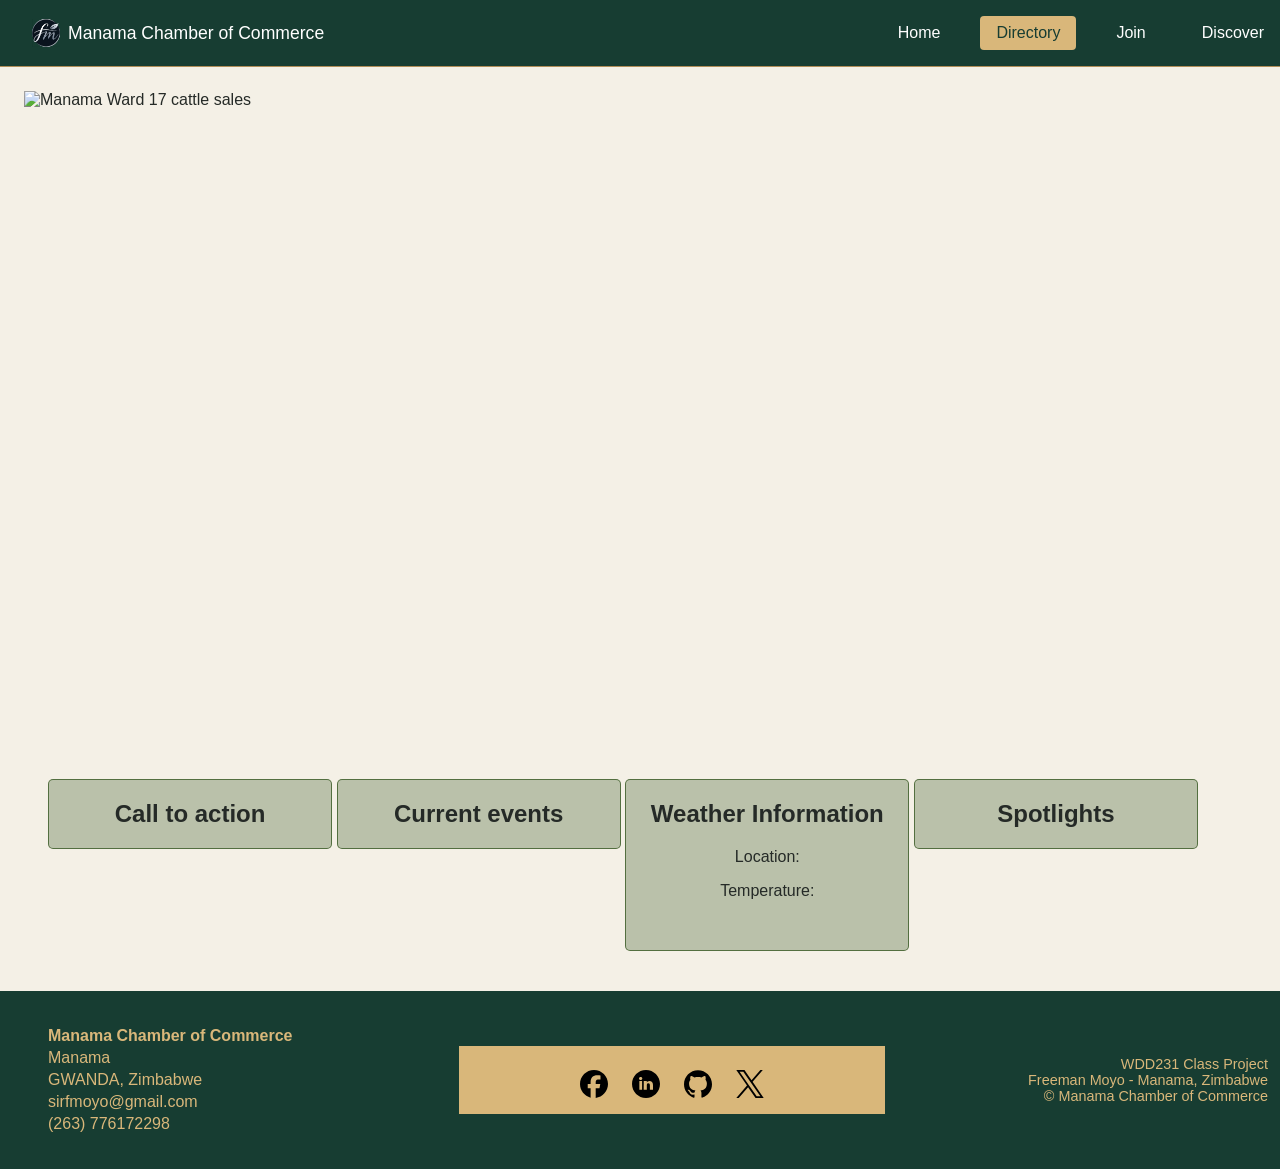
==== chamber/index.html @ 6877b5cf "update for week 03" ====
<!DOCTYPE html>
<html lang="en">

<head>
    <meta charset="UTF-8">
    <meta name="viewport" content="width=device-width, initial-scale=1.0">
    <meta name="description"
        content="Manama Chamber of Commerce business directory displaying member details, contact information, and websites.">
    <meta name="author" content="Freeman Moyo">

    <meta property="og:title" content="Manama Chamber of Commerce - Directory">
    <meta property="og:description"
        content="Explore local businesses, services, and networking opportunities with the Manama Chamber of Commerce.">
    <meta property="og:locale" content="en_US">
    <meta property="og:type" content="website">
    <meta property="og:image" content="https://moyofreeman.github.io/wdd231/images/studentphoto.png">
    <meta property="og:url" content="https://moyofreeman.github.io/wdd231/chamber/directory.html">

    <meta name="twitter:title" content="Manama Chamber of Commerce - Directory">
    <meta name="twitter:description"
        content="Explore local businesses, services, and networking opportunities with the Manama Chamber of Commerce.">
    <meta name="twitter:card" content="summary">

    <title>Manama Chamber of Commerce - Directory</title>
    <link rel="icon" href="favicon.ico">
    <link rel="stylesheet" href="styles/normalise.css">
    <link rel="stylesheet" href="styles/base.css">
    <link rel="stylesheet" href="styles/larger.css">
    <!-- <script src="scripts/directory.js" defer></script> -->
    <!-- <script src="scripts/getdates.js" defer></script> -->
    <script src="scripts/weather.js" defer></script>
</head>

<body>

    <header>
        <div class="logo-container">
            <img src="images/logo.svg" alt="Logo">
            <span>Manama Chamber of Commerce</span>
        </div>
        <button id="menu-btn" class="hamburger" aria-label="Toggle Navigation"></button>
        <nav>
            <ul id="nav-links">
                <li><a href="index.html">Home</a></li>
                <li><a href="directory.html" class="active">Directory</a></li>
                <li><a href="join.html">Join</a></li>
                <li><a href="discover.html">Discover</a></li>
            </ul>
        </nav>
    </header>

    <main>
        <section class="hero">
            <img src="../images/manamacattle2.webp" alt="Manama Ward 17 cattle sales" class="hero-image">
        
            <!-- <div class="hero-content">
                <h1>Welcome to Manama Chamber of Commerce</h1>
                <p>We are here to spark.</p>
                <figure class="hero">
                    <img src="../images/manamacattle.webp" alt="Cattle grazing at Manama">
                </figure>

            </div> -->
        </section>
        <div id="info-section">
            <section class="homeinformation" id="calltoaction">
                <h2>Call to action</h2>
            </section>
            <section class="homeinformation" id="currentevents">
                <h2>Current events</h2>
            </section>

            <section class="homeinformation" id="weather">
                <h2>Weather Information</h2>
                <p>Location: <span id="town"></span></p>
                <p>Temperature: <span id="current-temp"></span></p>
                <figure>
                    <img id="graphic" src="" alt="">
                    <figcaption></figcaption>
                </figure>
            </section>

            <section class="homeinformation" id="spotlights">
                <h2>Spotlights</h2>
            </section>
        </div>
        
    </main>

    <footer>
        <div class="footer-contact">
            <p><strong>Manama Chamber of Commerce</strong></p>
            <p>Manama</p>
            <p>GWANDA, Zimbabwe</p>
            <p>sirfmoyo@gmail.com</p>
            <p>(263) 776172298</p>
        </div>

        <div class="bodyrows" id="socialmedia">
            <ul id="socialmedia-img">
                <li><a href="https://www.facebook.com/your-profile" target="_blank"><img src="../images/facebook.svg"
                            alt="Facebook"></a></li>
                <li><a href="https://www.linkedin.com/in/freemanmoyo/" target="_blank"><img src="../images/linkedin.svg"
                            alt="LinkedIn"></a></li>
                <li><a href="https://github.com/moyofreeman" target="_blank"><img src="../images/github.svg"
                            alt="GitHub"></a></li>
                <li><a href="https://twitter.com/your-profile" target="_blank"><img src="../images/x.svg" alt="X"></a>
                </li>
            </ul>
        </div>

        <div class="footer-meta">
            <p>WDD231 Class Project</p>
            <p>Freeman Moyo - Manama, Zimbabwe</p>
            <p>&copy; <span id="year"></span> Manama Chamber of Commerce</p>
            <p id="lastModified"></p>
        </div>
    </footer>

</body>

</html>
---- chamber/styles/base.css ----
a:focus-visible,
button:focus-visible {
    outline: 3px solid #E6C98F;
    outline-offset: 3px;
}

body {
    display: flex;
    flex-direction: column;
    min-height: 100vh;
    font-family: "IBM Plex Sans", sans-serif;
    margin: 0;
    background-color: #F4F0E6;
    color: #252A27;
}

h1,
h2,
h3 {
    font-family: "IBM Plex Sans", sans-serif;
}

header {
    width: 100%;
    display: grid;
    grid-template-columns: auto 44px;
    align-items: center;
    padding: 0.5rem 1rem;
    border-bottom: solid 1px #B08D57;
    background-color: #173D32;
}

.logo-container {
    display: flex;
    align-items: center;
    gap: 8px;
}

header img {
    width: 28px;
    height: auto;
    display: block;
}

header span {
    font-size: 1.1rem;
    color: #ffffff;
}

nav {
    display: none;
    width: 100%;
    background-color: #173D32;
    grid-column: 1 / -1;
}

nav.open {
    display: block;
}

nav ul {
    list-style: none;
    padding: 0;
    margin: 0;
    display: flex;
    flex-direction: column;
}

nav a {
    color: #ffffff;
    padding: 1rem;
    display: block;
    text-decoration: none;
    text-align: center;
}

nav a:hover,
nav a.active {
    background-color: #D9B77A;
    color: #173D32;
}

.hamburger {
    background: none;
    border: none;
    cursor: pointer;
    font-size: 1.5rem;
    color: #ffffff;
    justify-self: end;
}

.hamburger::before {
    content: "\2630";
}

.hamburger.show::before {
    content: "\00D7";
}

main {
    display: grid;
    grid-template-rows: 1fr auto;
    padding: 1.5rem;
    background-color: #F4F0E6;
    flex: 1;
}

main h1 {
    color: #173D32;
    text-align: center;
}


#info-section {
    margin: 1rem 1.5rem;
    column-gap: 1rem;

}

.view-toggle {
    display: flex;
    justify-content: center;
    gap: 1rem;
    margin-bottom: 1.5rem;
}

.view-toggle button {
    background-color: #173D32;
    color: #D9B77A;
    border: 2px solid #b8860b;
    padding: 0.5rem 1.5rem;
    border-radius: 4px;
    cursor: pointer;
    font-weight: bold;
}

.view-toggle button.active,
.view-toggle button:hover {
    background-color: #70452F;
    color: #F4F0E6;
}

/* Directory Cards Grid View */
.directory-cards {
    display: grid;
    grid-template-columns: 1fr;
    gap: 1.5rem;
}

.directory-cards.list {
    display: flex;
    flex-direction: column;
}

.card {
    background-color: #70452F;
    color: #F4F0E6;
    border: 2px solid #b8860b;
    border-radius: 8px;
    overflow: hidden;
    text-align: center;
}

.card-header {
    background-color: #173D32;
    color: #D9B77A;
    padding: 1rem;
    border-bottom: 2px solid #b8860b;
}

.card-header h2 {
    margin: 0 0 0.25rem 0;
    font-size: 1.25rem;
}

.card-header .tagline {
    margin: 0;
    font-style: italic;
    font-size: 0.9rem;
    color: #F4F0E6;
}

.card-body {
    padding: 1rem;
    display: flex;
    flex-direction: column;
    align-items: center;
    gap: 1rem;
}

.card-body img {
    width: 80px;
    height: 80px;
    object-fit: cover;
    border-radius: 4px;
    background-color: #F4F0E6;
}

/* .card-info p {
    margin: 0.5rem 0;
    padding: 0;
    font-size: 0.95rem;
}

.card-info a {
    color: #D9B77A;
    text-decoration: underline;
} */


.card-info a {
    color: #E6C98F;
    text-decoration: underline;
}

.card-info a:hover,
.card-info a:focus {
    color: #FFFFFF;
}



/* Footer */
footer {
    width: 100%;
    text-align: center;
    background-color: #173D32;
    color: #D9B77A;
    margin-top: auto;
    padding: 0 1.5rem 0 0;
}

.footer-contact {
    background-color: #173D32;
    color: #D9B77A;
    margin-bottom: 1rem;
}

.footer-contact p {
    margin: 0.25rem 0;
    padding: 0;
}

.footer-social {
    display: flex;
    justify-content: center;
    gap: 1.5rem;
    margin: 1rem 0;
}

.footer-social img {
    width: 32px;
    height: 32px;
    display: block;
}

.footer-meta {
    background-color: #173D32;
    color: #D9B77A;
    font-size: 0.9rem;
}

.footer-meta p {
    margin: 0 0.25rem;
    padding: 0 1.5rem 0 0;
}

#socialmedia {
    color: #252A27;
    margin: 0;
    display: flex;
    flex-direction: column;
    align-items: center;
    padding: 1rem;
    background-color: #D9B77A;
}

#socialmedia-img {
    display: flex;
    flex-direction: row;
    justify-content: center;
    align-items: center;
    list-style: none;
    gap: 1.5rem;
    padding: 0;
    margin: 0.5rem 0 0 0;
    cursor: pointer;
}

#socialmedia-img li {
    display: block;
}

#socialmedia-img img {
    width: 28px;
    height: 28px;
    display: block;
}

 main .homeinformation {
    display: inline-block;
    vertical-align: top;
    width: 24%;
    box-sizing: border-box;
    border: solid 0.5px rgba(79, 107, 58, 0.95);
    border-radius: 5px;
    background-color: rgba(79, 107, 58, 0.35);
    align-items: center;
    text-align: center;
}
---- chamber/styles/larger.css ----
@media screen and (min-width: 640px) {
    a:focus-visible,
        button:focus-visible {
            outline: 3px solid #E6C98F;
            outline-offset: 3px;
        }
    
    header {
        
        grid-template-columns: auto 1fr;
        align-items: center;
        padding: 1rem 2rem;
    }

    .hamburger {
        display: none;
    }

    nav {
        display: block;
        grid-column: auto;
        width: auto;
        background-color: transparent;
        justify-self: end;
        padding-right: 2rem;
    }

    nav ul {
        flex-direction: row;
        gap: 1.5rem;
    }

    nav a {
        padding: 0.5rem 1rem;
        border-radius: 4px;
    }

    .directory-cards.grid {
        grid-template-columns: repeat(3, 1fr);
    }

    footer {
        display: grid;
        grid-template-columns: 1fr 1fr 1fr;
        align-items: center;
        text-align: left;
        padding: 2rem;
    }

    .footer-contact {
        margin-bottom: 0;
        text-align: left;
        padding-left: 1rem;
    }

    .footer-social {
        justify-content: center;
        margin: 0;
    }

    .footer-meta {
        text-align: right;
        padding-right: 1rem;
    }

        .hero {
            margin: 0;
            height: clamp(18rem, 55vw, 42rem);
            overflow: hidden;
        }
    
        .hero img {
            display: block;
            width: 100%;
            height: 100%;
            aspect-ratio: 16 / 9;
            object-fit: cover;
            object-fit: cover;
            object-position: center;
        }



    
}
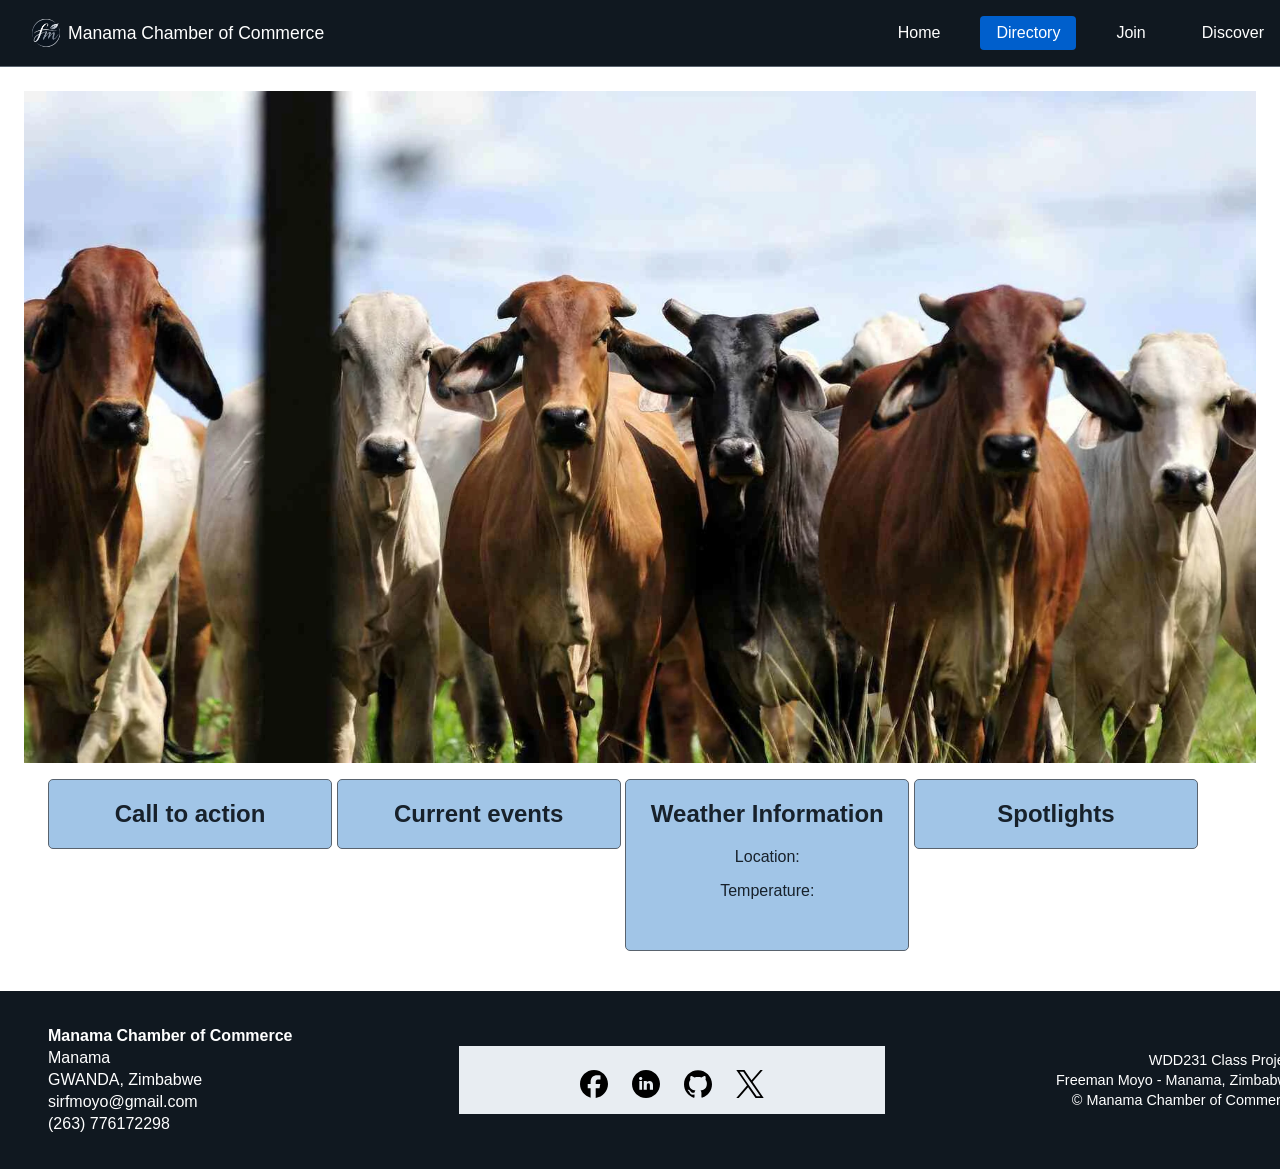
==== commit f3f1652f: "week 04 join page" ====
--- a/chamber/index.html
+++ b/chamber/index.html
@@ -51,7 +51,7 @@
 
     <main>
         <section class="hero">
-            <img src="../images/manamacattle2.webp" alt="Manama Ward 17 cattle sales" class="hero-image">
+            <img src="images/manamacattle2.webp" alt="Manama Ward 17 cattle sales" class="hero-image">
         
             <!-- <div class="hero-content">
                 <h1>Welcome to Manama Chamber of Commerce</h1>
@@ -98,13 +98,13 @@
 
         <div class="bodyrows" id="socialmedia">
             <ul id="socialmedia-img">
-                <li><a href="https://www.facebook.com/your-profile" target="_blank"><img src="../images/facebook.svg"
+                <li><a href="https://www.facebook.com/your-profile" target="_blank"><img src="images/facebook.svg"
                             alt="Facebook"></a></li>
-                <li><a href="https://www.linkedin.com/in/freemanmoyo/" target="_blank"><img src="../images/linkedin.svg"
+                <li><a href="https://www.linkedin.com/in/freemanmoyo/" target="_blank"><img src="images/linkedin.svg"
                             alt="LinkedIn"></a></li>
-                <li><a href="https://github.com/moyofreeman" target="_blank"><img src="../images/github.svg"
+                <li><a href="https://github.com/moyofreeman" target="_blank"><img src="images/github.svg"
                             alt="GitHub"></a></li>
-                <li><a href="https://twitter.com/your-profile" target="_blank"><img src="../images/x.svg" alt="X"></a>
+                <li><a href="https://twitter.com/your-profile" target="_blank"><img src="images/x.svg" alt="X"></a>
                 </li>
             </ul>
         </div>
--- a/chamber/styles/base.css
+++ b/chamber/styles/base.css
@@ -1,6 +1,6 @@
 a:focus-visible,
 button:focus-visible {
-    outline: 3px solid #E6C98F;
+    outline: 3px solid #FFD700;
     outline-offset: 3px;
 }
 
@@ -10,8 +10,8 @@
     min-height: 100vh;
     font-family: "IBM Plex Sans", sans-serif;
     margin: 0;
-    background-color: #F4F0E6;
-    color: #252A27;
+    background-color: #FFFFFF;
+    color: #17212B;
 }
 
 h1,
@@ -26,8 +26,8 @@
     grid-template-columns: auto 44px;
     align-items: center;
     padding: 0.5rem 1rem;
-    border-bottom: solid 1px #B08D57;
-    background-color: #173D32;
+    border-bottom: solid 1px #59636E;
+    background-color: #101820;
 }
 
 .logo-container {
@@ -44,13 +44,13 @@
 
 header span {
     font-size: 1.1rem;
-    color: #ffffff;
+    color: #FFFFFF;
 }
 
 nav {
     display: none;
     width: 100%;
-    background-color: #173D32;
+    background-color: #101820;
     grid-column: 1 / -1;
 }
 
@@ -67,7 +67,7 @@
 }
 
 nav a {
-    color: #ffffff;
+    color: #FFFFFF;
     padding: 1rem;
     display: block;
     text-decoration: none;
@@ -76,8 +76,8 @@
 
 nav a:hover,
 nav a.active {
-    background-color: #D9B77A;
-    color: #173D32;
+    background-color: #005FCC;
+    color: #FFFFFF;
 }
 
 .hamburger {
@@ -85,7 +85,7 @@
     border: none;
     cursor: pointer;
     font-size: 1.5rem;
-    color: #ffffff;
+    color: #FFFFFF;
     justify-self: end;
 }
 
@@ -101,20 +101,18 @@
     display: grid;
     grid-template-rows: 1fr auto;
     padding: 1.5rem;
-    background-color: #F4F0E6;
+    background-color: #FFFFFF;
     flex: 1;
 }
 
 main h1 {
-    color: #173D32;
-    text-align: center;
-}
-
+    color: #101820;
+    text-align: center;
+}
 
 #info-section {
     margin: 1rem 1.5rem;
     column-gap: 1rem;
-
 }
 
 .view-toggle {
@@ -125,9 +123,9 @@
 }
 
 .view-toggle button {
-    background-color: #173D32;
-    color: #D9B77A;
-    border: 2px solid #b8860b;
+    background-color: #005FCC;
+    color: #FFFFFF;
+    border: 2px solid #005FCC;
     padding: 0.5rem 1.5rem;
     border-radius: 4px;
     cursor: pointer;
@@ -136,8 +134,8 @@
 
 .view-toggle button.active,
 .view-toggle button:hover {
-    background-color: #70452F;
-    color: #F4F0E6;
+    background-color: #101820;
+    color: #FFFFFF;
 }
 
 /* Directory Cards Grid View */
@@ -153,19 +151,19 @@
 }
 
 .card {
-    background-color: #70452F;
-    color: #F4F0E6;
-    border: 2px solid #b8860b;
+    background-color: #E8EDF2;
+    color: #17212B;
+    border: 2px solid #59636E;
     border-radius: 8px;
     overflow: hidden;
     text-align: center;
 }
 
 .card-header {
-    background-color: #173D32;
-    color: #D9B77A;
-    padding: 1rem;
-    border-bottom: 2px solid #b8860b;
+    background-color: #101820;
+    color: #FFFFFF;
+    padding: 1rem;
+    border-bottom: 2px solid #59636E;
 }
 
 .card-header h2 {
@@ -177,7 +175,7 @@
     margin: 0;
     font-style: italic;
     font-size: 0.9rem;
-    color: #F4F0E6;
+    color: #FFFFFF;
 }
 
 .card-body {
@@ -193,46 +191,32 @@
     height: 80px;
     object-fit: cover;
     border-radius: 4px;
-    background-color: #F4F0E6;
-}
-
-/* .card-info p {
-    margin: 0.5rem 0;
-    padding: 0;
-    font-size: 0.95rem;
+    background-color: #FFFFFF;
 }
 
 .card-info a {
-    color: #D9B77A;
-    text-decoration: underline;
-} */
-
-
-.card-info a {
-    color: #E6C98F;
+    color: #005FCC;
     text-decoration: underline;
 }
 
 .card-info a:hover,
 .card-info a:focus {
-    color: #FFFFFF;
-}
-
-
+    color: #101820;
+}
 
 /* Footer */
 footer {
     width: 100%;
     text-align: center;
-    background-color: #173D32;
-    color: #D9B77A;
+    background-color: #101820;
+    color: #FFFFFF;
     margin-top: auto;
-    padding: 0 1.5rem 0 0;
+    padding: 1rem 1.5rem;
 }
 
 .footer-contact {
-    background-color: #173D32;
-    color: #D9B77A;
+    background-color: #101820;
+    color: #FFFFFF;
     margin-bottom: 1rem;
 }
 
@@ -255,24 +239,24 @@
 }
 
 .footer-meta {
-    background-color: #173D32;
-    color: #D9B77A;
+    background-color: #101820;
+    color: #FFFFFF;
     font-size: 0.9rem;
 }
 
 .footer-meta p {
-    margin: 0 0.25rem;
-    padding: 0 1.5rem 0 0;
+    margin: 0.25rem 0;
+    padding: 0;
 }
 
 #socialmedia {
-    color: #252A27;
+    color: #17212B;
     margin: 0;
     display: flex;
     flex-direction: column;
     align-items: center;
     padding: 1rem;
-    background-color: #D9B77A;
+    background-color: #E8EDF2;
 }
 
 #socialmedia-img {
@@ -297,15 +281,138 @@
     display: block;
 }
 
- main .homeinformation {
+main .homeinformation {
     display: inline-block;
     vertical-align: top;
     width: 24%;
     box-sizing: border-box;
-    border: solid 0.5px rgba(79, 107, 58, 0.95);
+    border: solid 1px #59636E;
     border-radius: 5px;
-    background-color: rgba(79, 107, 58, 0.35);
-    align-items: center;
-    text-align: center;
-}
-
+    background-color: #a1c5e7;
+    color: #17212B;
+    text-align: center;
+}
+
+form {
+    margin: 1rem 2%;
+    padding: 1rem;
+    border: 1px solid #101820;
+    border-radius: 5px;
+}
+
+form label {
+    display: block;
+    padding-top: 0.2rem;
+    color: #101820;
+    font-size: 0.8rem;
+}
+
+form h3 {
+    font-size: 0.9rem;
+    color: #17212B;
+    margin: 1.5rem 0 0.2rem 0;
+    border-bottom: 1px solid #E8EDF2;
+}
+
+form input[type="text"],
+form input[type="tel"],
+form input[type="date"],
+form input[type="email"],
+form textarea,
+form select {
+    display: block;
+    margin: 0.1rem 0 1rem 0;
+    padding: 0.3rem;
+    border: 1px solid #59636E;
+    border-radius: 4px;
+    border-left-width: 4px;
+    border-left-color: #005FCC;
+    font-size: 1rem;
+    color: #17212B;
+    width: 250px;
+    max-width: 100%;
+    box-sizing: border-box;
+}
+
+input:required {
+    border-left-color: #B91C1C;
+}
+
+input:focus {
+    border-left-color: #101820;
+    outline: none;
+}
+
+input:required:valid {
+    border-left-color: #15803D;
+}
+
+button[type="submit"],
+input[type="submit"] {
+    display: block;
+    border: none;
+    text-align: center;
+    background-color: #005FCC;
+    color: #FFFFFF;
+    border-radius: 0.5rem;
+    padding: 0.75rem 1.5rem;
+    margin: 1rem 0;
+    font-size: 1rem;
+    font-weight: bold;
+    cursor: pointer;
+    appearance: none;
+    -webkit-appearance: none;
+}
+
+button[type="submit"]:hover,
+input[type="submit"]:hover {
+    background-color: #101820;
+}
+
+dialog {
+    width: min(90%, 400px);
+    background-color: #FFFFFF;
+    color: #17212B;
+    border: 1px solid #59636E;
+    border-radius: 6px;
+    box-shadow: 0 0 10px rgb(0 0 0 / 50%);
+    padding: 1.25rem;
+}
+
+dialog::backdrop {
+    background-color: rgb(0 0 0 / 50%);
+}
+
+.dialogButtons {
+    border: none;
+    text-align: center;
+    background-color: #3D405B;
+    color: #FFFFFF;
+    border-radius: 1rem;
+    padding: 0.75rem 1.5rem;
+    margin: 2rem 0;
+    font-size: 1.2rem;
+    -webkit-appearance: none;
+    appearance: none;
+}
+
+#results {
+    display: block;
+    background-color: #E8EDF2;
+    border: 1px solid #005FCC;
+    border-radius: 6px;
+    margin: 0 2rem;
+    padding: 1rem;
+}
+
+@keyframes membershipEntrance {
+    from {
+        opacity: 0;
+        transform: translateY(25px);
+    }
+
+    to {
+        opacity: 1;
+        transform: translateY(0);
+    }
+}
--- a/chamber/styles/larger.css
+++ b/chamber/styles/larger.css
@@ -1,12 +1,12 @@
+
 @media screen and (min-width: 640px) {
     a:focus-visible,
-        button:focus-visible {
-            outline: 3px solid #E6C98F;
-            outline-offset: 3px;
-        }
-    
+    button:focus-visible {
+        outline: 3px solid #FFD700;
+        outline-offset: 3px;
+    }
+
     header {
-        
         grid-template-columns: auto 1fr;
         align-items: center;
         padding: 1rem 2rem;
@@ -63,23 +63,18 @@
         padding-right: 1rem;
     }
 
-        .hero {
-            margin: 0;
-            height: clamp(18rem, 55vw, 42rem);
-            overflow: hidden;
-        }
-    
-        .hero img {
-            display: block;
-            width: 100%;
-            height: 100%;
-            aspect-ratio: 16 / 9;
-            object-fit: cover;
-            object-fit: cover;
-            object-position: center;
-        }
+    .hero {
+        margin: 0;
+        height: clamp(18rem, 55vw, 42rem);
+        overflow: hidden;
+    }
 
-
-
-    
-}+    .hero img {
+        display: block;
+        width: 100%;
+        height: 100%;
+        aspect-ratio: 16 / 9;
+        object-fit: cover;
+        object-position: center;
+    }
+}
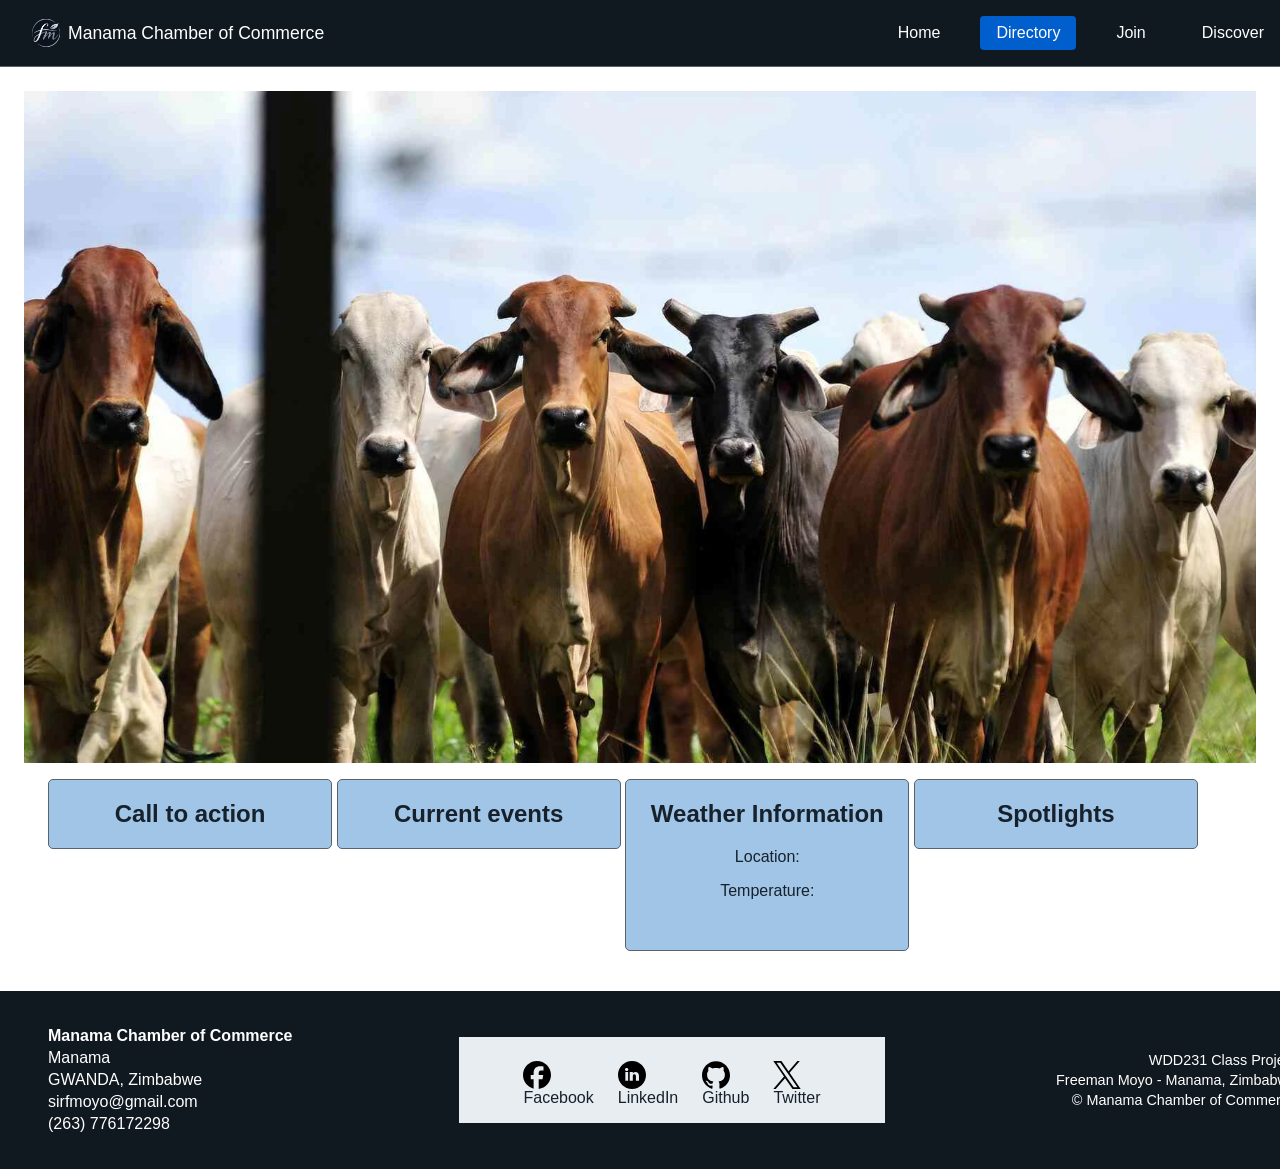
==== commit 24ef5d8b: "assignment 1 corrections" ====
--- a/chamber/index.html
+++ b/chamber/index.html
@@ -99,13 +99,11 @@
         <div class="bodyrows" id="socialmedia">
             <ul id="socialmedia-img">
                 <li><a href="https://www.facebook.com/your-profile" target="_blank"><img src="images/facebook.svg"
-                            alt="Facebook"></a></li>
+                            alt="Facebook"></a>Facebook</li>
                 <li><a href="https://www.linkedin.com/in/freemanmoyo/" target="_blank"><img src="images/linkedin.svg"
-                            alt="LinkedIn"></a></li>
-                <li><a href="https://github.com/moyofreeman" target="_blank"><img src="images/github.svg"
-                            alt="GitHub"></a></li>
-                <li><a href="https://twitter.com/your-profile" target="_blank"><img src="images/x.svg" alt="X"></a>
-                </li>
+                            alt="LinkedIn"></a>LinkedIn</li>
+                <li><a href="https://github.com/moyofreeman" target="_blank"><img src="images/github.svg" alt="GitHub"></a>Github</li>
+                <li><a href="https://twitter.com/your-profile" target="_blank"><img src="images/twitter.svg" alt="X"></a>Twitter</li>
             </ul>
         </div>
 
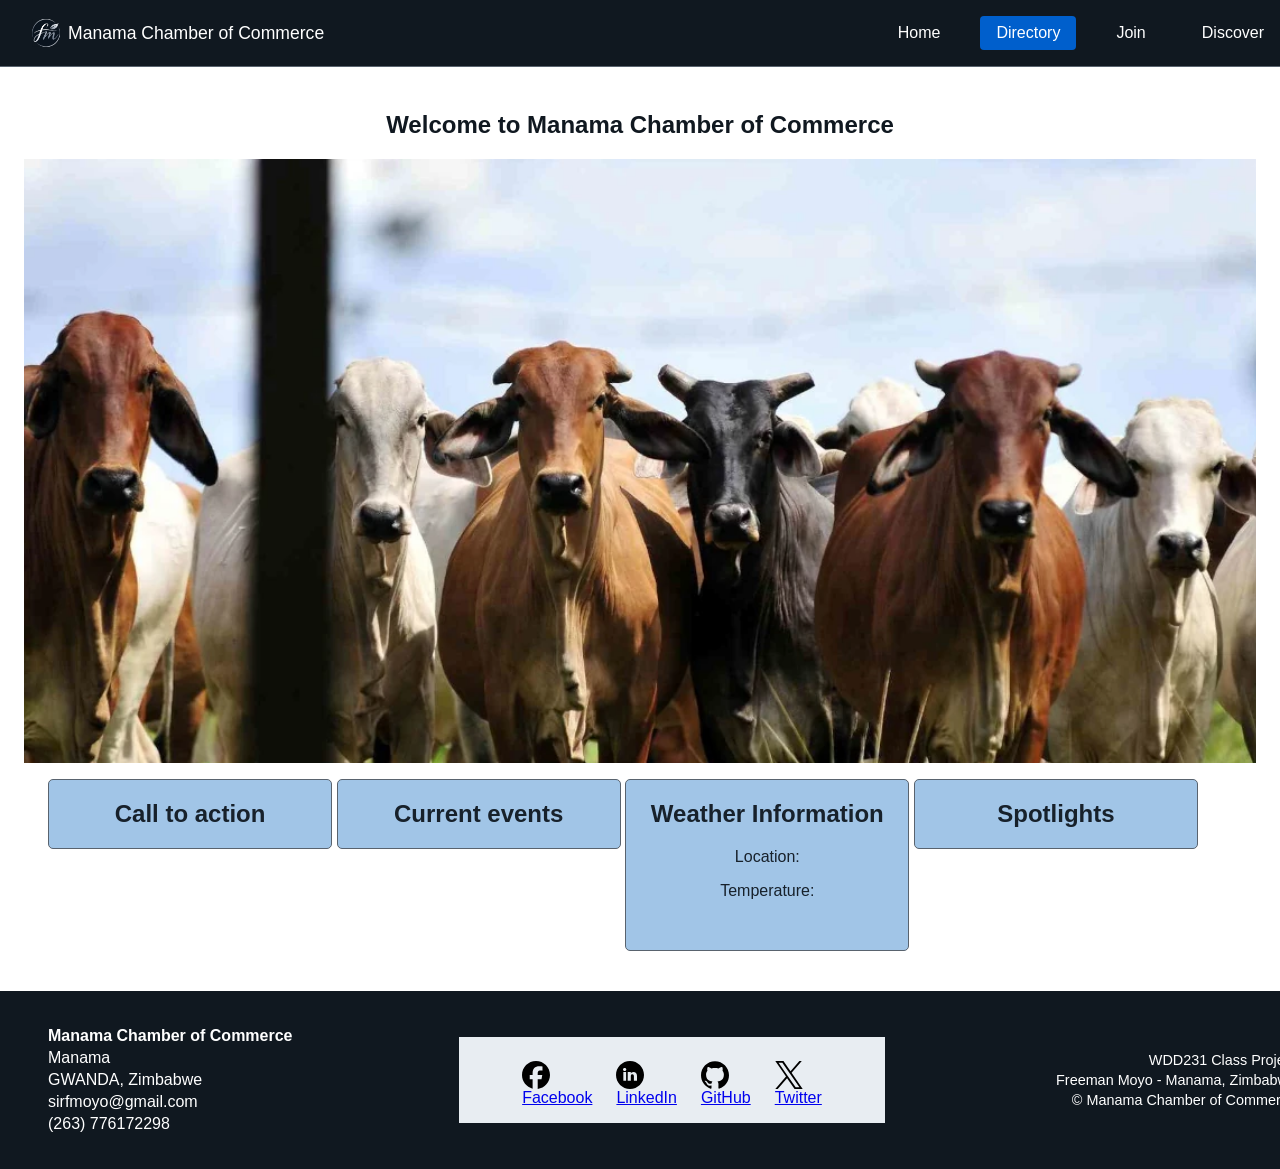
==== commit 74d9c65e: "assignment chamber page corrections" ====
--- a/chamber/index.html
+++ b/chamber/index.html
@@ -13,7 +13,8 @@
         content="Explore local businesses, services, and networking opportunities with the Manama Chamber of Commerce.">
     <meta property="og:locale" content="en_US">
     <meta property="og:type" content="website">
-    <meta property="og:image" content="https://moyofreeman.github.io/wdd231/images/studentphoto.png">
+    <!-- <meta property="og:image" content="https://moyofreeman.github.io/wdd231/images/studentphoto.png"> -->
+    <meta property="og:image" content="https://moyofreeman.github.io/wdd231/chamber/images/manamacattle2.webp">
     <meta property="og:url" content="https://moyofreeman.github.io/wdd231/chamber/directory.html">
 
     <meta name="twitter:title" content="Manama Chamber of Commerce - Directory">
@@ -26,8 +27,8 @@
     <link rel="stylesheet" href="styles/normalise.css">
     <link rel="stylesheet" href="styles/base.css">
     <link rel="stylesheet" href="styles/larger.css">
-    <!-- <script src="scripts/directory.js" defer></script> -->
-    <!-- <script src="scripts/getdates.js" defer></script> -->
+    <script src="scripts/directory.js" defer></script>
+    <script src="scripts/getdates.js" defer></script>
     <script src="scripts/weather.js" defer></script>
 </head>
 
@@ -51,6 +52,7 @@
 
     <main>
         <section class="hero">
+            <h1>Welcome to Manama Chamber of Commerce</h1>
             <img src="images/manamacattle2.webp" alt="Manama Ward 17 cattle sales" class="hero-image">
         
             <!-- <div class="hero-content">
@@ -98,12 +100,26 @@
 
         <div class="bodyrows" id="socialmedia">
             <ul id="socialmedia-img">
-                <li><a href="https://www.facebook.com/your-profile" target="_blank"><img src="images/facebook.svg"
-                            alt="Facebook"></a>Facebook</li>
-                <li><a href="https://www.linkedin.com/in/freemanmoyo/" target="_blank"><img src="images/linkedin.svg"
-                            alt="LinkedIn"></a>LinkedIn</li>
-                <li><a href="https://github.com/moyofreeman" target="_blank"><img src="images/github.svg" alt="GitHub"></a>Github</li>
-                <li><a href="https://twitter.com/your-profile" target="_blank"><img src="images/twitter.svg" alt="X"></a>Twitter</li>
+                <li>
+                    <a href="https://www.facebook.com/profile.php?id=61588118786829" target="_blank" rel="noopener noreferrer">
+                        <img src="images/facebook.svg" alt="" width="28" height="28">Facebook
+                    </a>
+                </li>
+                <li>
+                    <a href="https://www.linkedin.com/in/freemanmoyo/" target="_blank" rel="noopener noreferrer">
+                        <img src="images/linkedin.svg" alt="" width="28" height="28">LinkedIn
+                    </a>
+                </li>
+                <li>
+                    <a href="https://github.com/moyofreeman" target="_blank" rel="noopener noreferrer">
+                        <img src="images/github.svg" alt="" width="28" height="28">GitHub
+                    </a>
+                </li>
+                <li>
+                    <a href="https://x.com/mzalwaneSML" target="_blank" rel="noopener noreferrer">
+                        <img src="images/twitter.svg" alt="" width="28" height="28">Twitter
+                    </a>
+                </li>
             </ul>
         </div>
 
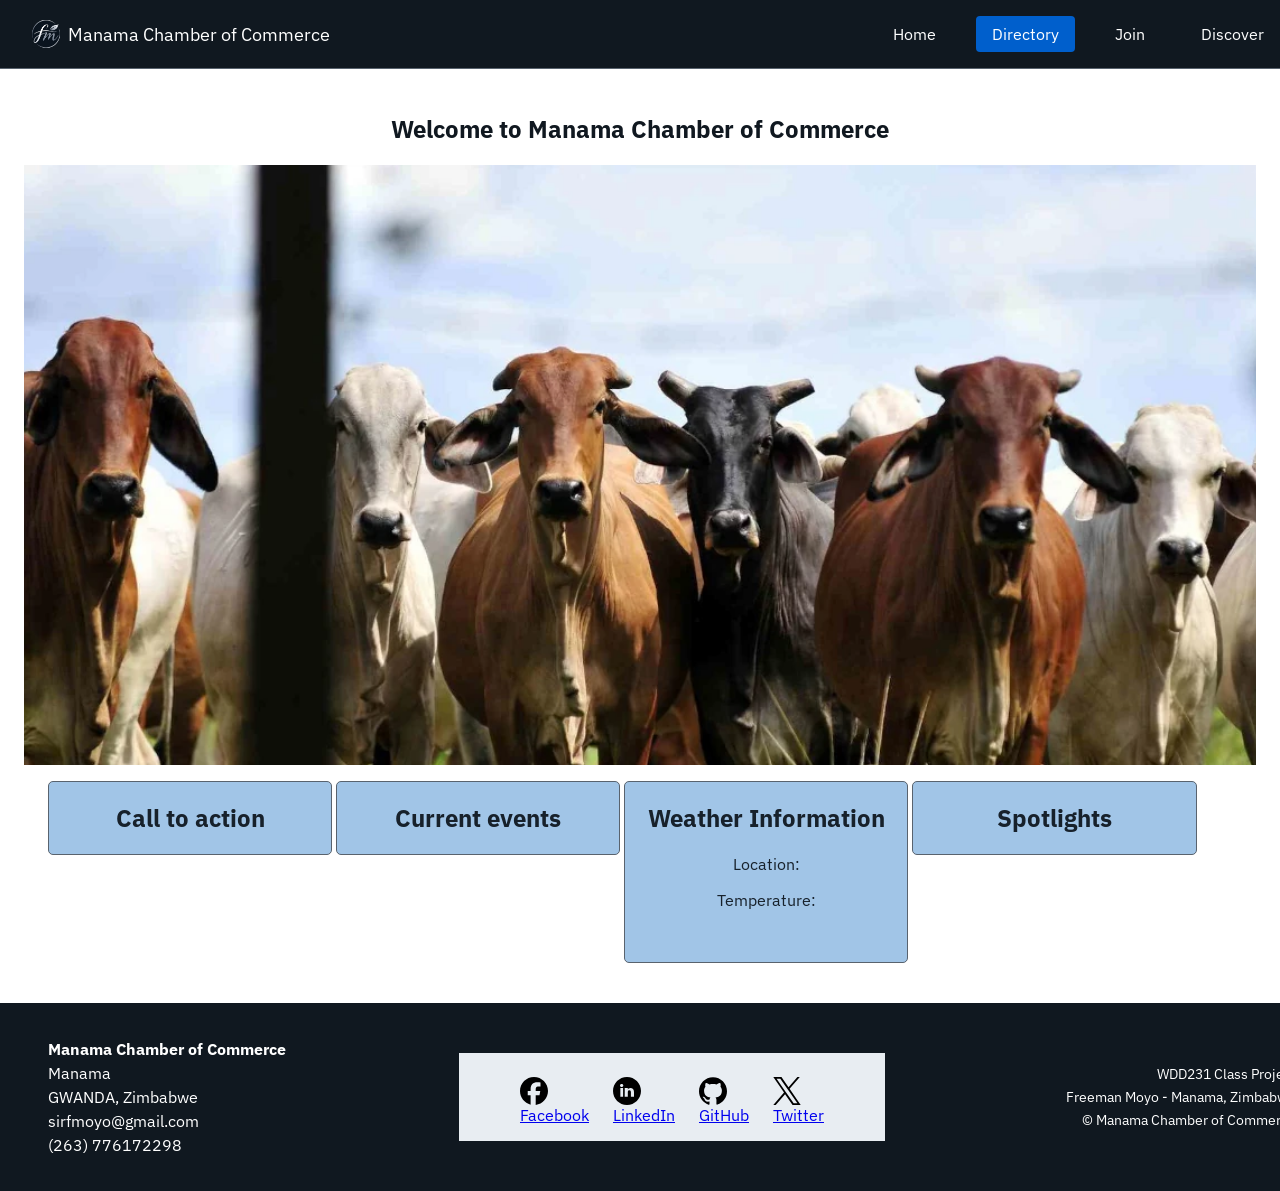
==== commit 67b1a31e: "assignment chamber page corrections" ====
--- a/chamber/index.html
+++ b/chamber/index.html
@@ -23,12 +23,19 @@
     <meta name="twitter:card" content="summary">
 
     <title>Manama Chamber of Commerce - Directory</title>
+
+<link rel="preconnect" href="https://fonts.googleapis.com">
+<link rel="preconnect" href="https://fonts.gstatic.com" crossorigin>
+<link
+    href="https://fonts.googleapis.com/css2?family=Cormorant+Garamond:ital,wght@0,300..700;1,300..700&family=IBM+Plex+Sans:ital,wght@0,100..700;1,100..700&display=swap"
+    rel="stylesheet">
+    
     <link rel="icon" href="favicon.ico">
     <link rel="stylesheet" href="styles/normalise.css">
     <link rel="stylesheet" href="styles/base.css">
     <link rel="stylesheet" href="styles/larger.css">
     <script src="scripts/directory.js" defer></script>
-    <script src="scripts/getdates.js" defer></script>
+    <!-- <script src="scripts/getdates.js" defer></script> -->
     <script src="scripts/weather.js" defer></script>
 </head>
 
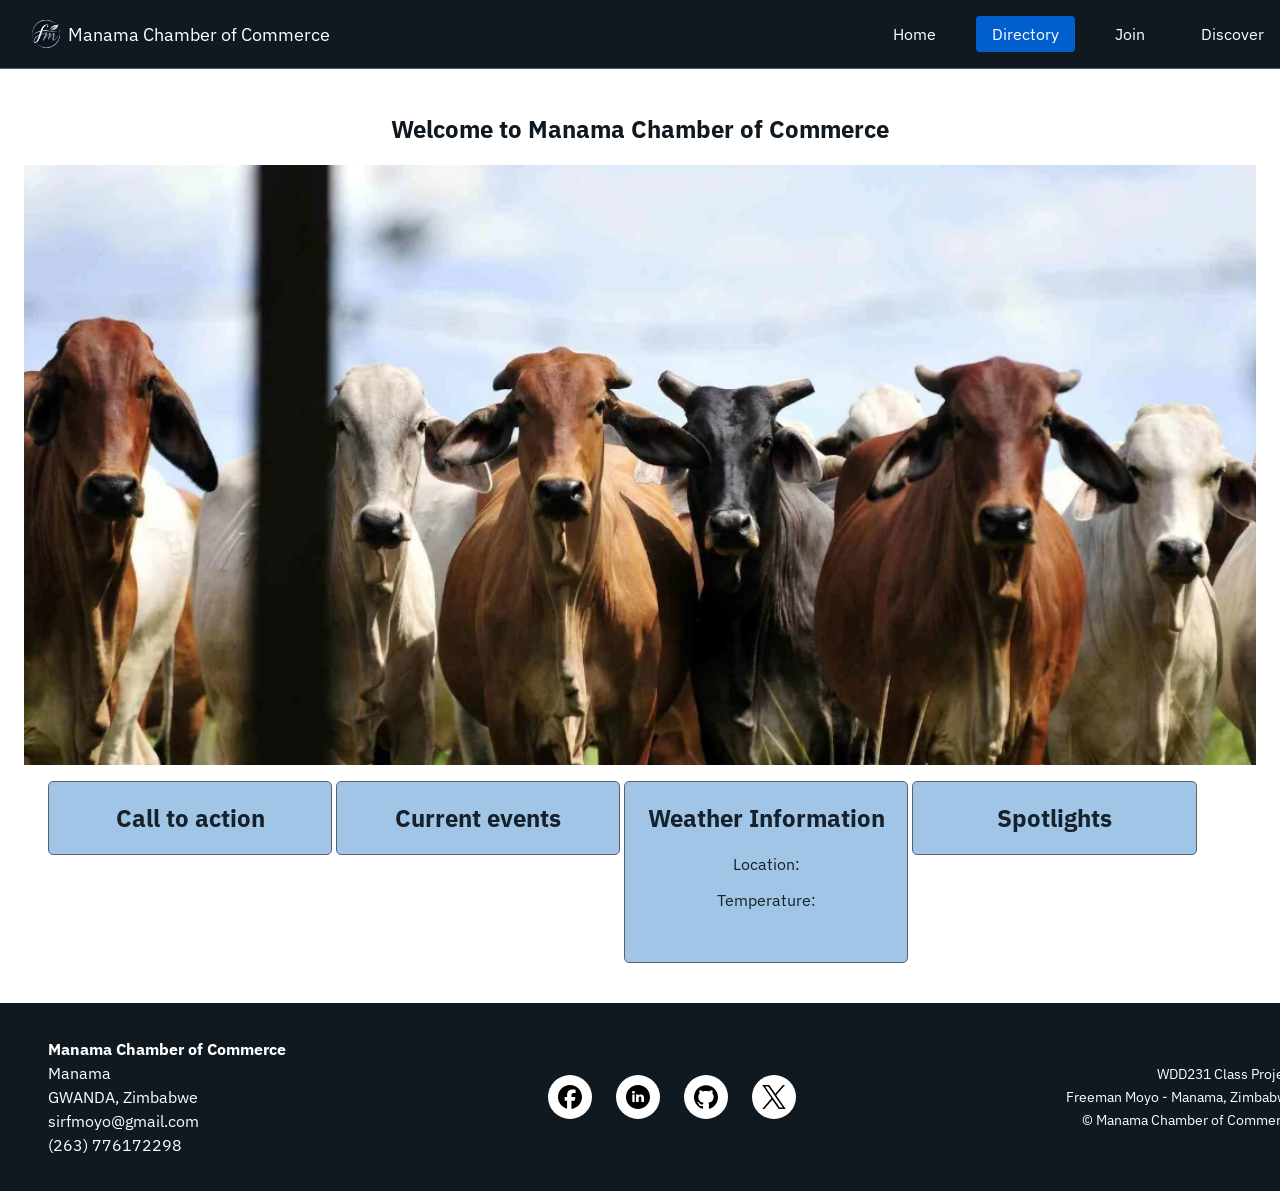
==== commit 48cbdf28: "chapter 3, corrections" ====
--- a/chamber/index.html
+++ b/chamber/index.html
@@ -43,7 +43,7 @@
 
     <header>
         <div class="logo-container">
-            <img src="images/logo.svg" alt="Logo">
+            <img src="images/logo.svg" alt="Freeman Moyo Logo">
             <span>Manama Chamber of Commerce</span>
         </div>
         <button id="menu-btn" class="hamburger" aria-label="Toggle Navigation"></button>
@@ -61,15 +61,7 @@
         <section class="hero">
             <h1>Welcome to Manama Chamber of Commerce</h1>
             <img src="images/manamacattle2.webp" alt="Manama Ward 17 cattle sales" class="hero-image">
-        
-            <!-- <div class="hero-content">
-                <h1>Welcome to Manama Chamber of Commerce</h1>
-                <p>We are here to spark.</p>
-                <figure class="hero">
-                    <img src="../images/manamacattle.webp" alt="Cattle grazing at Manama">
-                </figure>
 
-            </div> -->
         </section>
         <div id="info-section">
             <section class="homeinformation" id="calltoaction">
@@ -104,32 +96,19 @@
             <p>sirfmoyo@gmail.com</p>
             <p>(263) 776172298</p>
         </div>
-
-        <div class="bodyrows" id="socialmedia">
-            <ul id="socialmedia-img">
-                <li>
-                    <a href="https://www.facebook.com/profile.php?id=61588118786829" target="_blank" rel="noopener noreferrer">
-                        <img src="images/facebook.svg" alt="" width="28" height="28">Facebook
-                    </a>
-                </li>
-                <li>
-                    <a href="https://www.linkedin.com/in/freemanmoyo/" target="_blank" rel="noopener noreferrer">
-                        <img src="images/linkedin.svg" alt="" width="28" height="28">LinkedIn
-                    </a>
-                </li>
-                <li>
-                    <a href="https://github.com/moyofreeman" target="_blank" rel="noopener noreferrer">
-                        <img src="images/github.svg" alt="" width="28" height="28">GitHub
-                    </a>
-                </li>
-                <li>
-                    <a href="https://x.com/mzalwaneSML" target="_blank" rel="noopener noreferrer">
-                        <img src="images/twitter.svg" alt="" width="28" height="28">Twitter
-                    </a>
-                </li>
-            </ul>
+    
+        <div class="footer-social">
+            <a href="https://www.facebook.com/your-real-page" target="_blank" rel="noopener noreferrer"
+                aria-label="Facebook"><img src="images/facebook.svg" alt=""></a>
+            <a href="https://www.linkedin.com/in/freemanmoyo/" target="_blank" rel="noopener noreferrer"
+                aria-label="LinkedIn"><img src="images/linkedin.svg" alt=""></a>
+            <a href="https://github.com/moyofreeman" target="_blank" rel="noopener noreferrer" aria-label="GitHub"><img
+                    src="images/github.svg" alt=""></a>
+            <a href="https://twitter.com/your-real-page" target="_blank" rel="noopener noreferrer" aria-label="X"><img
+                    src="images/twitter.svg" alt=""></a>
         </div>
-
+    
+    
         <div class="footer-meta">
             <p>WDD231 Class Project</p>
             <p>Freeman Moyo - Manama, Zimbabwe</p>
--- a/chamber/styles/base.css
+++ b/chamber/styles/base.css
@@ -99,7 +99,6 @@
 
 main {
     display: grid;
-    grid-template-rows: 1fr auto;
     padding: 1.5rem;
     background-color: #FFFFFF;
     flex: 1;
@@ -181,17 +180,33 @@
 .card-body {
     padding: 1rem;
     display: flex;
-    flex-direction: column;
+    flex-direction: row;
     align-items: center;
     gap: 1rem;
+    text-align: left;
 }
 
 .card-body img {
     width: 80px;
     height: 80px;
+    flex-shrink: 0;
     object-fit: cover;
     border-radius: 4px;
     background-color: #FFFFFF;
+}
+
+/* List view: no images */
+.directory-cards.list .card-body img {
+    display: none;
+}
+
+.card-info {
+    min-width: 0;
+    overflow-wrap: anywhere;
+}
+
+.card-info p {
+    margin: 0.25rem 0;
 }
 
 .card-info a {
@@ -204,6 +219,39 @@
     color: #101820;
 }
 
+/* Discover page */
+.discover-card div {
+    background-color: #E8EDF2;
+    color: #17212B;
+    border: 2px solid #59636E;
+    border-radius: 8px;
+    overflow: hidden;
+    text-align: center;
+    grid-template-areas:
+        "name"
+        "photo"
+        "address"
+        "description";
+}
+
+.discover-card h2 {
+    grid-area: name;
+}
+
+.discover-card img {
+    object-fit: cover;
+    border-radius: 4px;
+    background-color: #FFFFFF;
+    grid-area: description;
+}
+
+.discover-card .address {
+    object-fit: cover;
+    border-radius: 4px;
+    background-color: #FFFFFF;
+    grid-area: photo;
+}
+
 /* Footer */
 footer {
     width: 100%;
@@ -225,6 +273,17 @@
     padding: 0;
 }
 
+.footer-meta {
+    background-color: #101820;
+    color: #FFFFFF;
+    font-size: 0.9rem;
+}
+
+.footer-meta p {
+    margin: 0.25rem 0;
+    padding: 0;
+}
+
 .footer-social {
     display: flex;
     justify-content: center;
@@ -232,55 +291,23 @@
     margin: 1rem 0;
 }
 
+.footer-social a {
+    display: flex;
+    align-items: center;
+    justify-content: center;
+    width: 44px;
+    height: 44px;
+    background-color: #FFFFFF;
+    border-radius: 50%;
+}
+
 .footer-social img {
-    width: 32px;
-    height: 32px;
-    display: block;
-}
-
-.footer-meta {
-    background-color: #101820;
-    color: #FFFFFF;
-    font-size: 0.9rem;
-}
-
-.footer-meta p {
-    margin: 0.25rem 0;
-    padding: 0;
-}
-
-#socialmedia {
-    color: #17212B;
-    margin: 0;
-    display: flex;
-    flex-direction: column;
-    align-items: center;
-    padding: 1rem;
-    background-color: #E8EDF2;
-}
-
-#socialmedia-img {
-    display: flex;
-    flex-direction: row;
-    justify-content: center;
-    align-items: center;
-    list-style: none;
-    gap: 1.5rem;
-    padding: 0;
-    margin: 0.5rem 0 0 0;
-    cursor: pointer;
-}
-
-#socialmedia-img li {
-    display: block;
-}
-
-#socialmedia-img img {
-    width: 28px;
-    height: 28px;
-    display: block;
-}
-
+    width: 24px;
+    height: 24px;
+    display: block;
+}
+
+/* Other pages */
 main .homeinformation {
     display: inline-block;
     vertical-align: top;
--- a/chamber/styles/larger.css
+++ b/chamber/styles/larger.css
@@ -1,11 +1,4 @@
-
 @media screen and (min-width: 640px) {
-    a:focus-visible,
-    button:focus-visible {
-        outline: 3px solid #FFD700;
-        outline-offset: 3px;
-    }
-
     header {
         grid-template-columns: auto 1fr;
         align-items: center;
@@ -36,7 +29,7 @@
     }
 
     .directory-cards.grid {
-        grid-template-columns: repeat(3, 1fr);
+        grid-template-columns: repeat(2, 1fr);
     }
 
     footer {
@@ -54,7 +47,6 @@
     }
 
     .footer-social {
-        justify-content: center;
         margin: 0;
     }
 
@@ -78,3 +70,9 @@
         object-position: center;
     }
 }
+
+@media screen and (min-width: 1000px) {
+    .directory-cards.grid {
+        grid-template-columns: repeat(3, 1fr);
+    }
+}
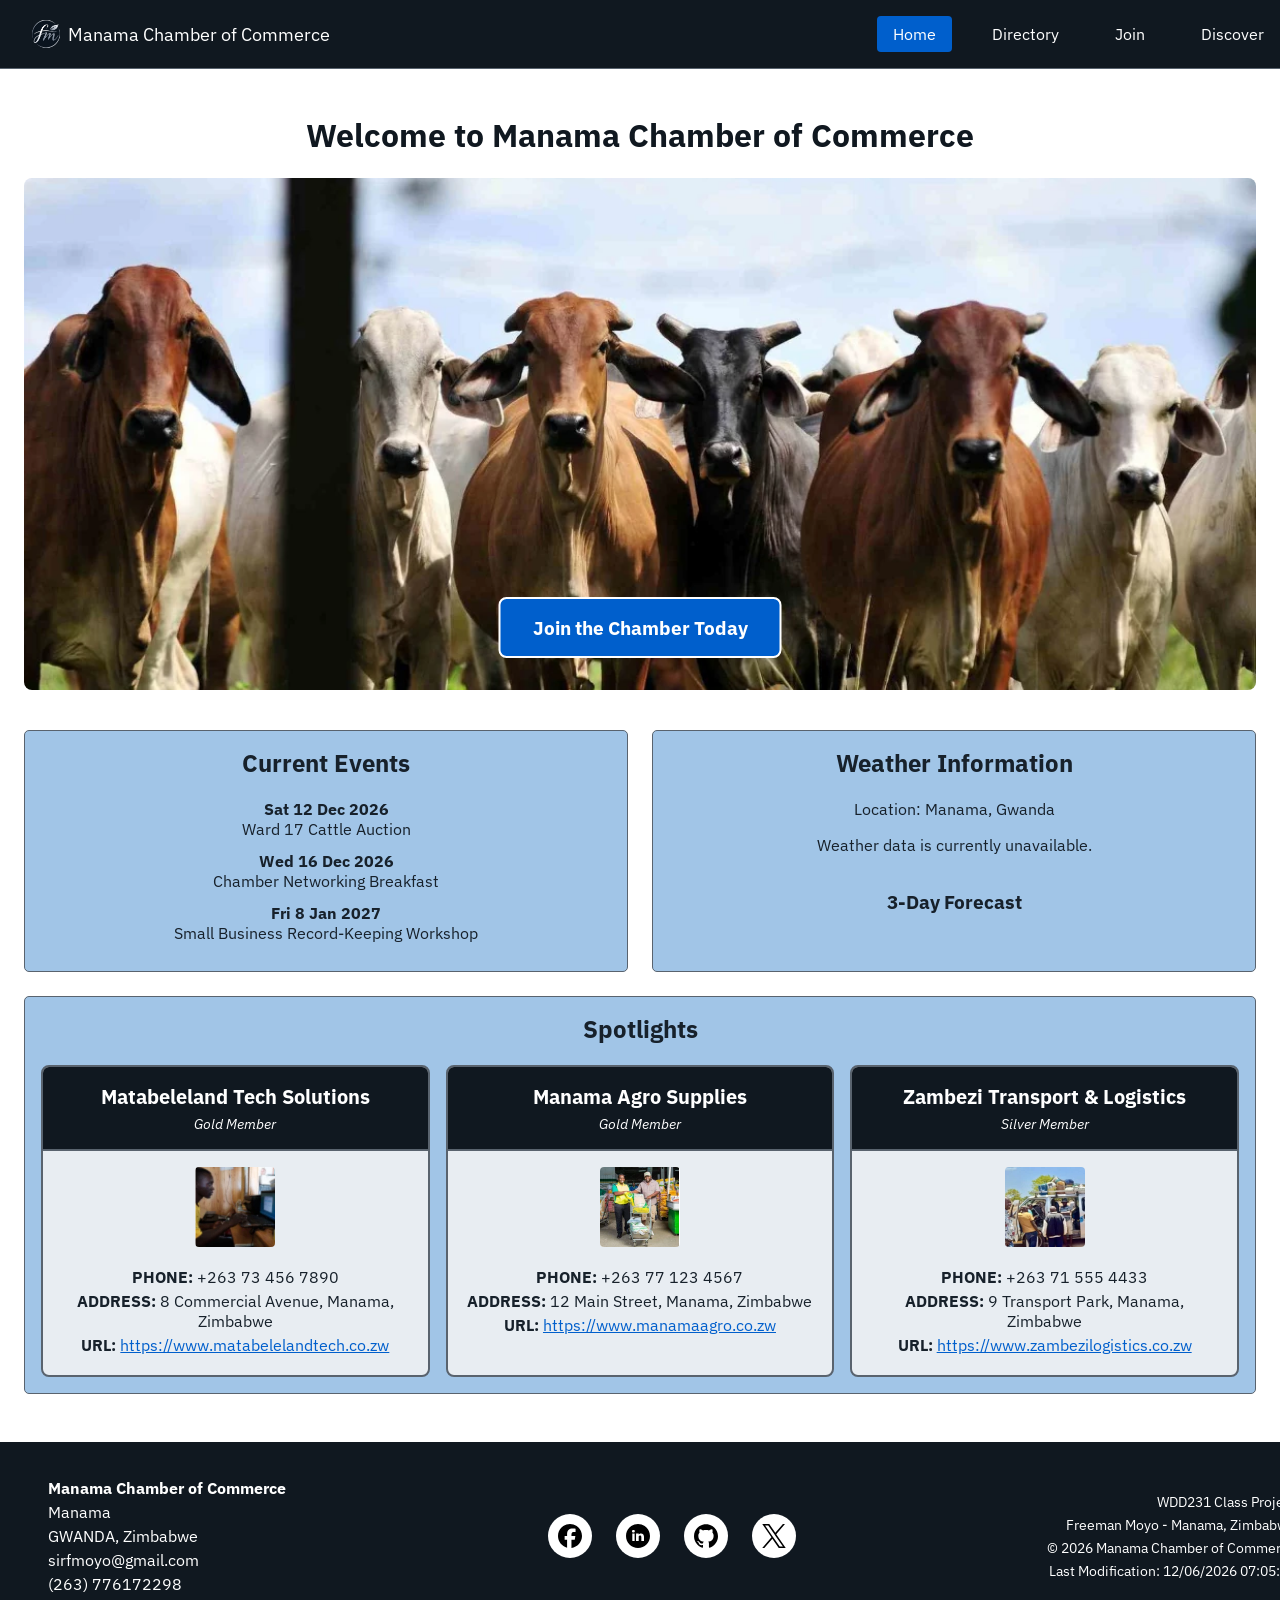
==== commit 323a1187: "chapter 3, corrections" ====
--- a/chamber/index.html
+++ b/chamber/index.html
@@ -5,52 +5,51 @@
     <meta charset="UTF-8">
     <meta name="viewport" content="width=device-width, initial-scale=1.0">
     <meta name="description"
-        content="Manama Chamber of Commerce business directory displaying member details, contact information, and websites.">
+        content="Manama Chamber of Commerce home page: local business news, weather, events and member spotlights for Manama, Gwanda, Zimbabwe.">
     <meta name="author" content="Freeman Moyo">
 
-    <meta property="og:title" content="Manama Chamber of Commerce - Directory">
+    <meta property="og:title" content="Manama Chamber of Commerce - Home">
     <meta property="og:description"
         content="Explore local businesses, services, and networking opportunities with the Manama Chamber of Commerce.">
     <meta property="og:locale" content="en_US">
     <meta property="og:type" content="website">
-    <!-- <meta property="og:image" content="https://moyofreeman.github.io/wdd231/images/studentphoto.png"> -->
     <meta property="og:image" content="https://moyofreeman.github.io/wdd231/chamber/images/manamacattle2.webp">
-    <meta property="og:url" content="https://moyofreeman.github.io/wdd231/chamber/directory.html">
+    <meta property="og:url" content="https://moyofreeman.github.io/wdd231/chamber/index.html">
 
-    <meta name="twitter:title" content="Manama Chamber of Commerce - Directory">
+    <meta name="twitter:title" content="Manama Chamber of Commerce - Home">
     <meta name="twitter:description"
         content="Explore local businesses, services, and networking opportunities with the Manama Chamber of Commerce.">
     <meta name="twitter:card" content="summary">
 
-    <title>Manama Chamber of Commerce - Directory</title>
+    <title>Manama Chamber of Commerce - Home</title>
 
-<link rel="preconnect" href="https://fonts.googleapis.com">
-<link rel="preconnect" href="https://fonts.gstatic.com" crossorigin>
-<link
-    href="https://fonts.googleapis.com/css2?family=Cormorant+Garamond:ital,wght@0,300..700;1,300..700&family=IBM+Plex+Sans:ital,wght@0,100..700;1,100..700&display=swap"
-    rel="stylesheet">
-    
+    <link rel="preconnect" href="https://fonts.googleapis.com">
+    <link rel="preconnect" href="https://fonts.gstatic.com" crossorigin>
+    <link href="https://fonts.googleapis.com/css2?family=IBM+Plex+Sans:ital,wght@0,400;0,700;1,400&display=swap"
+        rel="stylesheet">
+
     <link rel="icon" href="favicon.ico">
     <link rel="stylesheet" href="styles/normalise.css">
     <link rel="stylesheet" href="styles/base.css">
     <link rel="stylesheet" href="styles/larger.css">
-    <script src="scripts/directory.js" defer></script>
-    <!-- <script src="scripts/getdates.js" defer></script> -->
+    <script src="scripts/common.js" defer></script>
     <script src="scripts/weather.js" defer></script>
+    <script src="scripts/spotlight.js" defer></script>
 </head>
 
 <body>
 
     <header>
         <div class="logo-container">
-            <img src="images/logo.svg" alt="Freeman Moyo Logo">
+            <img src="images/logo.svg" alt="Manama Chamber of Commerce logo">
             <span>Manama Chamber of Commerce</span>
         </div>
-        <button id="menu-btn" class="hamburger" aria-label="Toggle Navigation"></button>
+        <button id="menu-btn" class="hamburger" type="button" aria-label="Toggle Navigation" aria-expanded="false"
+            aria-controls="nav-links"></button>
         <nav>
             <ul id="nav-links">
-                <li><a href="index.html">Home</a></li>
-                <li><a href="directory.html" class="active">Directory</a></li>
+                <li><a href="index.html" class="active" aria-current="page">Home</a></li>
+                <li><a href="directory.html">Directory</a></li>
                 <li><a href="join.html">Join</a></li>
                 <li><a href="discover.html">Discover</a></li>
             </ul>
@@ -58,34 +57,37 @@
     </header>
 
     <main>
+        <h1>Welcome to Manama Chamber of Commerce</h1>
+
         <section class="hero">
-            <h1>Welcome to Manama Chamber of Commerce</h1>
-            <img src="images/manamacattle2.webp" alt="Manama Ward 17 cattle sales" class="hero-image">
+            <img src="images/manamacattle2.webp" alt="Cattle sale at Manama, Ward 17" fetchpriority="high">
+            <a href="join.html" class="cta">Join the Chamber Today</a>
+        </section>
 
-        </section>
         <div id="info-section">
-            <section class="homeinformation" id="calltoaction">
-                <h2>Call to action</h2>
-            </section>
-            <section class="homeinformation" id="currentevents">
-                <h2>Current events</h2>
+            <section class="homeinformation" id="current-events">
+                <h2>Current Events</h2>
+                <ul class="events">
+                    <li><strong>Sat 12 Dec 2026</strong><br>Ward 17 Cattle Auction</li>
+                    <li><strong>Wed 16 Dec 2026</strong><br>Chamber Networking Breakfast</li>
+                    <li><strong>Fri 8 Jan 2027</strong><br>Small Business Record-Keeping Workshop</li>
+                </ul>
             </section>
 
             <section class="homeinformation" id="weather">
                 <h2>Weather Information</h2>
-                <p>Location: <span id="town"></span></p>
-                <p>Temperature: <span id="current-temp"></span></p>
-                <figure>
-                    <img id="graphic" src="" alt="">
-                    <figcaption></figcaption>
-                </figure>
+                <p>Location: <span id="town">Manama, Gwanda</span></p>
+                <p id="weather-status">Loading weather...</p>
+                <div id="current-weather"></div>
+                <h3>3-Day Forecast</h3>
+                <ul id="forecast" class="forecast"></ul>
             </section>
 
             <section class="homeinformation" id="spotlights">
                 <h2>Spotlights</h2>
+                <div class="spotlight-cards" id="spotlight-cards"></div>
             </section>
         </div>
-        
     </main>
 
     <footer>
@@ -96,19 +98,18 @@
             <p>sirfmoyo@gmail.com</p>
             <p>(263) 776172298</p>
         </div>
-    
+
         <div class="footer-social">
             <a href="https://www.facebook.com/your-real-page" target="_blank" rel="noopener noreferrer"
                 aria-label="Facebook"><img src="images/facebook.svg" alt=""></a>
             <a href="https://www.linkedin.com/in/freemanmoyo/" target="_blank" rel="noopener noreferrer"
                 aria-label="LinkedIn"><img src="images/linkedin.svg" alt=""></a>
-            <a href="https://github.com/moyofreeman" target="_blank" rel="noopener noreferrer" aria-label="GitHub"><img
-                    src="images/github.svg" alt=""></a>
-            <a href="https://twitter.com/your-real-page" target="_blank" rel="noopener noreferrer" aria-label="X"><img
-                    src="images/twitter.svg" alt=""></a>
+            <a href="https://github.com/moyofreeman" target="_blank" rel="noopener noreferrer"
+                aria-label="GitHub"><img src="images/github.svg" alt=""></a>
+            <a href="https://twitter.com/your-real-page" target="_blank" rel="noopener noreferrer"
+                aria-label="X"><img src="images/twitter.svg" alt=""></a>
         </div>
-    
-    
+
         <div class="footer-meta">
             <p>WDD231 Class Project</p>
             <p>Freeman Moyo - Manama, Zimbabwe</p>
@@ -119,4 +120,4 @@
 
 </body>
 
-</html>+</html>
--- a/chamber/styles/base.css
+++ b/chamber/styles/base.css
@@ -99,6 +99,7 @@
 
 main {
     display: grid;
+    grid-template-columns: minmax(0, 1fr);
     padding: 1.5rem;
     background-color: #FFFFFF;
     flex: 1;
@@ -109,9 +110,105 @@
     text-align: center;
 }
 
+/* Home page: hero image with call to action */
+.hero {
+    position: relative;
+    margin: 0 0 1rem 0;
+}
+
+.hero img {
+    display: block;
+    width: 100%;
+    height: auto;
+    aspect-ratio: 4 / 3;
+    object-fit: cover;
+    border-radius: 8px;
+}
+
+.cta {
+    position: absolute;
+    left: 50%;
+    bottom: 1rem;
+    transform: translateX(-50%);
+    width: max-content;
+    max-width: 90%;
+    padding: 0.75rem 1.5rem;
+    background-color: #005FCC;
+    color: #FFFFFF;
+    font-weight: bold;
+    text-align: center;
+    text-decoration: none;
+    border: 2px solid #FFFFFF;
+    border-radius: 0.5rem;
+}
+
+.cta:hover {
+    background-color: #101820;
+}
+
+/* Home page: information sections */
 #info-section {
-    margin: 1rem 1.5rem;
-    column-gap: 1rem;
+    display: grid;
+    grid-template-columns: minmax(0, 1fr);
+    gap: 1.5rem;
+    margin: 1.5rem 0;
+}
+
+main .homeinformation {
+    box-sizing: border-box;
+    padding: 1rem;
+    border: solid 1px #59636E;
+    border-radius: 5px;
+    background-color: #a1c5e7;
+    color: #17212B;
+    text-align: center;
+}
+
+.homeinformation h2 {
+    margin-top: 0;
+}
+
+.events,
+.forecast {
+    list-style: none;
+    padding: 0;
+    margin: 0;
+}
+
+.events li,
+.forecast li {
+    margin: 0.75rem 0;
+}
+
+#current-weather {
+    display: flex;
+    align-items: center;
+    justify-content: center;
+    gap: 0.5rem;
+}
+
+#current-weather p {
+    margin: 0;
+}
+
+.weather-temp {
+    font-size: 2rem;
+    font-weight: bold;
+}
+
+.weather-desc {
+    text-transform: capitalize;
+}
+
+.spotlight-cards {
+    display: grid;
+    grid-template-columns: repeat(auto-fit, minmax(min(100%, 220px), 1fr));
+    gap: 1rem;
+}
+
+#spotlights .card-body {
+    flex-direction: column;
+    text-align: center;
 }
 
 .view-toggle {
@@ -165,7 +262,8 @@
     border-bottom: 2px solid #59636E;
 }
 
-.card-header h2 {
+.card-header h2,
+.card-header h3 {
     margin: 0 0 0.25rem 0;
     font-size: 1.25rem;
 }
@@ -307,19 +405,7 @@
     display: block;
 }
 
-/* Other pages */
-main .homeinformation {
-    display: inline-block;
-    vertical-align: top;
-    width: 24%;
-    box-sizing: border-box;
-    border: solid 1px #59636E;
-    border-radius: 5px;
-    background-color: #a1c5e7;
-    color: #17212B;
-    text-align: center;
-}
-
+/* Join page */
 form {
     margin: 1rem 2%;
     padding: 1rem;
--- a/chamber/styles/larger.css
+++ b/chamber/styles/larger.css
@@ -32,6 +32,25 @@
         grid-template-columns: repeat(2, 1fr);
     }
 
+    .hero img {
+        aspect-ratio: 16 / 9;
+        max-height: 32rem;
+    }
+
+    .cta {
+        bottom: 2rem;
+        padding: 1rem 2rem;
+        font-size: 1.2rem;
+    }
+
+    #info-section {
+        grid-template-columns: repeat(2, minmax(0, 1fr));
+    }
+
+    #spotlights {
+        grid-column: 1 / -1;
+    }
+
     footer {
         display: grid;
         grid-template-columns: 1fr 1fr 1fr;
@@ -54,21 +73,6 @@
         text-align: right;
         padding-right: 1rem;
     }
-
-    .hero {
-        margin: 0;
-        height: clamp(18rem, 55vw, 42rem);
-        overflow: hidden;
-    }
-
-    .hero img {
-        display: block;
-        width: 100%;
-        height: 100%;
-        aspect-ratio: 16 / 9;
-        object-fit: cover;
-        object-position: center;
-    }
 }
 
 @media screen and (min-width: 1000px) {
